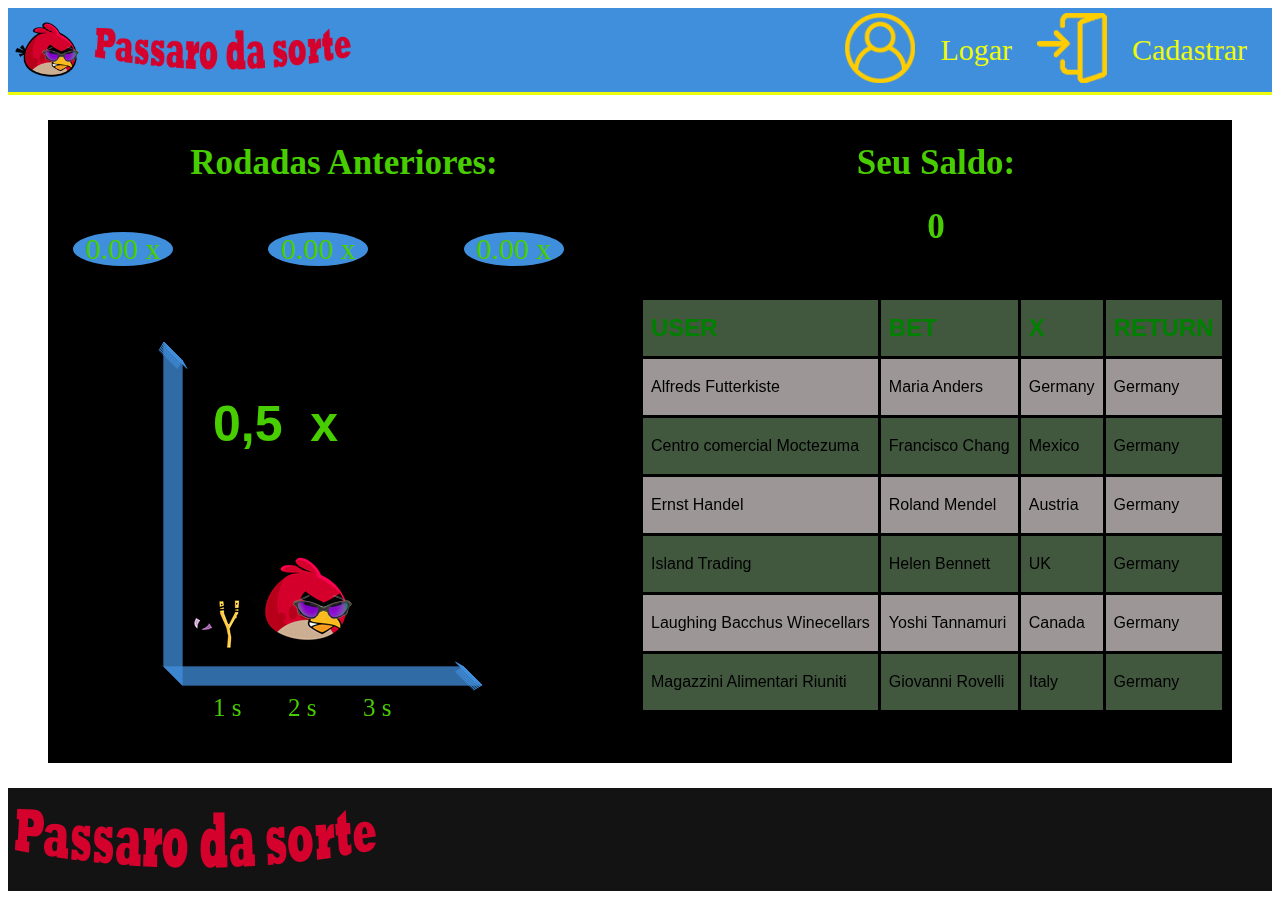
==== index.html @ 8b9e9505 "Conteudo - Jogo Layout feito" ====
<!DOCTYPE html>
<html lang="pt-br">

<head>
    <meta charset="UTF-8">
    <meta name="viewport" content="width=device-width, initial-scale=1.0">
    <script src="script.js"></script>
    <link rel="stylesheet" type="text/css" href="style.css" media="screen" />

    <title>Passarinho da sorte</title>
</head>

<body>


    <header>
        <img src="img/logo-passaro.png">
        <img src="img/letras-logo.png">
        <div class="flutuar">
            <img src="img/register.png">
            <a href="">Logar</a>
            <img src="img/login.png">
            <a href="#">Cadastrar</a>
        </div>

    </header>
    <section>
        <article>
            <h1>Rodadas Anteriores:</h1>
            <div class="anteriores">
                <p>0.00 x</p>
                <p>0.00 x</p>
                <p>0.00 x</p>
            </div>
        
            <img src="img/estilingue.png" style="display: none;">
      
            <canvas id="myCanvas"  width="500px" height="450px">
           
            </canvas>

        </article>
        <article>
            <h1>Seu Saldo:</h1>
            <h1>0</h1>
            <table>
                <tr class="tituloTabela">
                    <th s>USER</th>
                    <th>BET</th>
                    <th>X</th>
                    <th>RETURN</th>
                </tr>
                <tr>
                    <td>Alfreds Futterkiste</td>
                    <td>Maria Anders</td>
                    <td>Germany</td>
                    <td>Germany</td>
                </tr>
                <tr>
                    <td>Centro comercial Moctezuma</td>
                    <td>Francisco Chang</td>
                    <td>Mexico</td>
                    <td>Germany</td>
                </tr>
                <tr>
                    <td>Ernst Handel</td>
                    <td>Roland Mendel</td>
                    <td>Austria</td>
                    <td>Germany</td>
                </tr>
                <tr>
                    <td>Island Trading</td>
                    <td>Helen Bennett</td>
                    <td>UK</td>
                    <td>Germany</td>
                </tr>
                <tr>
                    <td>Laughing Bacchus Winecellars</td>
                    <td>Yoshi Tannamuri</td>
                    <td>Canada</td>
                    <td>Germany</td>
                </tr>
                <tr>
                    <td>Magazzini Alimentari Riuniti</td>
                    <td>Giovanni Rovelli</td>
                    <td>Italy</td>
                    <td>Germany</td>
                </tr>
            </table>
        </article>
    </section>
    <footer>
        <img src="img/letras-logo.png">
    </footer>
</body>
<script src="js/main.js"></script>
<script src="js/canvas.js"></script>

</html>
---- style.css ----
header {
  background-color: #408FDD;
  border-bottom: solid;
  border-bottom-color: #EDFA09;
  ;
}

header a {
  color: #EDFA09;
  text-decoration: none;
  margin: 0px 20px;
  font-size: 30px;
}

header img {
  margin: 5px 0px;
  height: 70px;
}

.flutuar {
  float: right;
  display: flex;
}

.flutuar a {
  margin: 25px 25px;
}

section {
  background-color: black;
  display: grid;
  grid-template-columns: 50% 50%;
  margin: 25px 40px;
}

section h1 {
  color: rgb(71, 205, 0);
  font-size: 35px;

  text-align: center;
}

article p {
  color: rgb(71, 205, 0);
  border-radius: 50%;
  text-align: center;
  background-color: #408FDD;
}

.anteriores {
  display: grid;
    grid-template-columns: 33% 33% 33%;
}

.anteriores p {
  margin: 25px;
  font-size: 30px;
  width: 100px;
}

canvas {
  margin: 0 15px;

}

table {
  font-family: arial, sans-serif;
  border-collapse: collapse;
  background-color: rgb(65, 87, 62);
  margin: 50px 0px;
}

td,
th {
  border: 3px solid black;
  text-align: left;
  padding: 8px;
  height: 40px;
}

tr:nth-child(even) {
  background-color: rgb(157, 150, 150);
  ;
}

.tituloTabela {
  color: green;
  font-size: x-large;
}

footer {
  background-color: rgb(19, 19, 19);
}
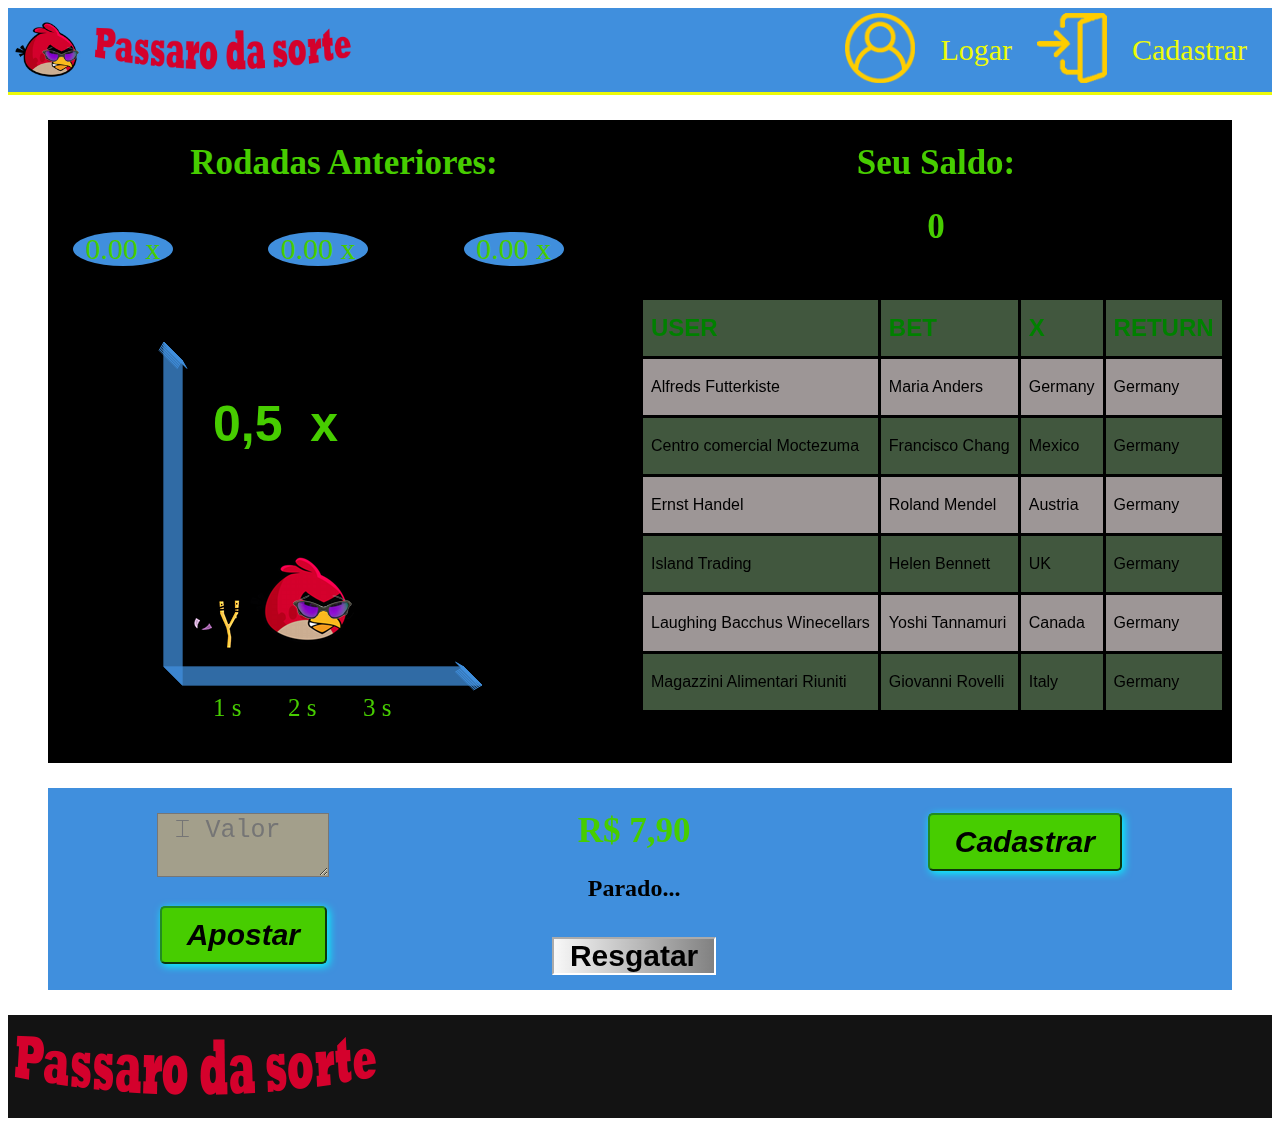
==== commit 901c18af: "Funcçoes - Layout site" ====
--- a/index.html
+++ b/index.html
@@ -32,11 +32,11 @@
                 <p>0.00 x</p>
                 <p>0.00 x</p>
             </div>
-        
+
             <img src="img/estilingue.png" style="display: none;">
-      
-            <canvas id="myCanvas"  width="500px" height="450px">
-           
+
+            <canvas id="myCanvas" width="500px" height="450px">
+
             </canvas>
 
         </article>
@@ -89,6 +89,22 @@
             </table>
         </article>
     </section>
+
+    <section class="aposta">
+        <div>
+            <textarea id="w3review" placeholder=" ⌶ Valor" rows="2" cols="10"></textarea>
+           <br>
+        <button type="button" class="btnVerde" id="apostar">Apostar</button>
+        </div>
+        <div>
+            <h1>R$ 7,90</h1>
+            <h2>Parado...</h2>
+            <button type="button" class="btnCinza" id="resgatar">Resgatar</button>
+        </div>
+        <div>
+            <button type="button" class="btnVerde" id="cadastrar">Cadastrar</button>
+        </div>
+    </section>
     <footer>
         <img src="img/letras-logo.png">
     </footer>
--- a/style.css
+++ b/style.css
@@ -49,7 +49,7 @@
 
 .anteriores {
   display: grid;
-    grid-template-columns: 33% 33% 33%;
+  grid-template-columns: 33% 33% 33%;
 }
 
 .anteriores p {
@@ -90,4 +90,54 @@
 
 footer {
   background-color: rgb(19, 19, 19);
+}
+
+.aposta {
+  background-color: #408FDD;
+  display: grid;
+  grid-template-columns: 33% 33% 33%;
+  margin: 25px 40px;
+  text-align: center;
+}
+
+textarea {
+    background-color: #A39F8B;
+    margin-top: 25px;
+    text-align: center;
+    font-size: 25px;
+    text-align: left;
+}
+
+.btnVerde {
+  font-size: 30px;
+  background-color: rgb(71, 205, 0);
+  padding: 10px 25px;
+  margin: 25px 0px;
+  font-weight: bold;
+  font-style: italic;
+  border-color: forestgreen;
+  border-radius:5px;
+  box-shadow: 2px 2px 8px rgba(0, 255, 255, 1);
+  cursor: pointer;
+}
+
+.btnVerde::before {
+  content: "";
+  position: absolute;
+  top: 1px;
+  right: 1px;
+  bottom: 1px;
+  left: 1px;
+
+}
+.btnCinza {
+  font-size: 30px;
+  border-style: inset;
+    padding: 0px 16px;
+    margin: 15px 0px;
+    font-weight: bold;
+    background: linear-gradient(to LEFT, #818181, #F8F8F8);
+    border-color: white;
+   
+    cursor: pointer;
 }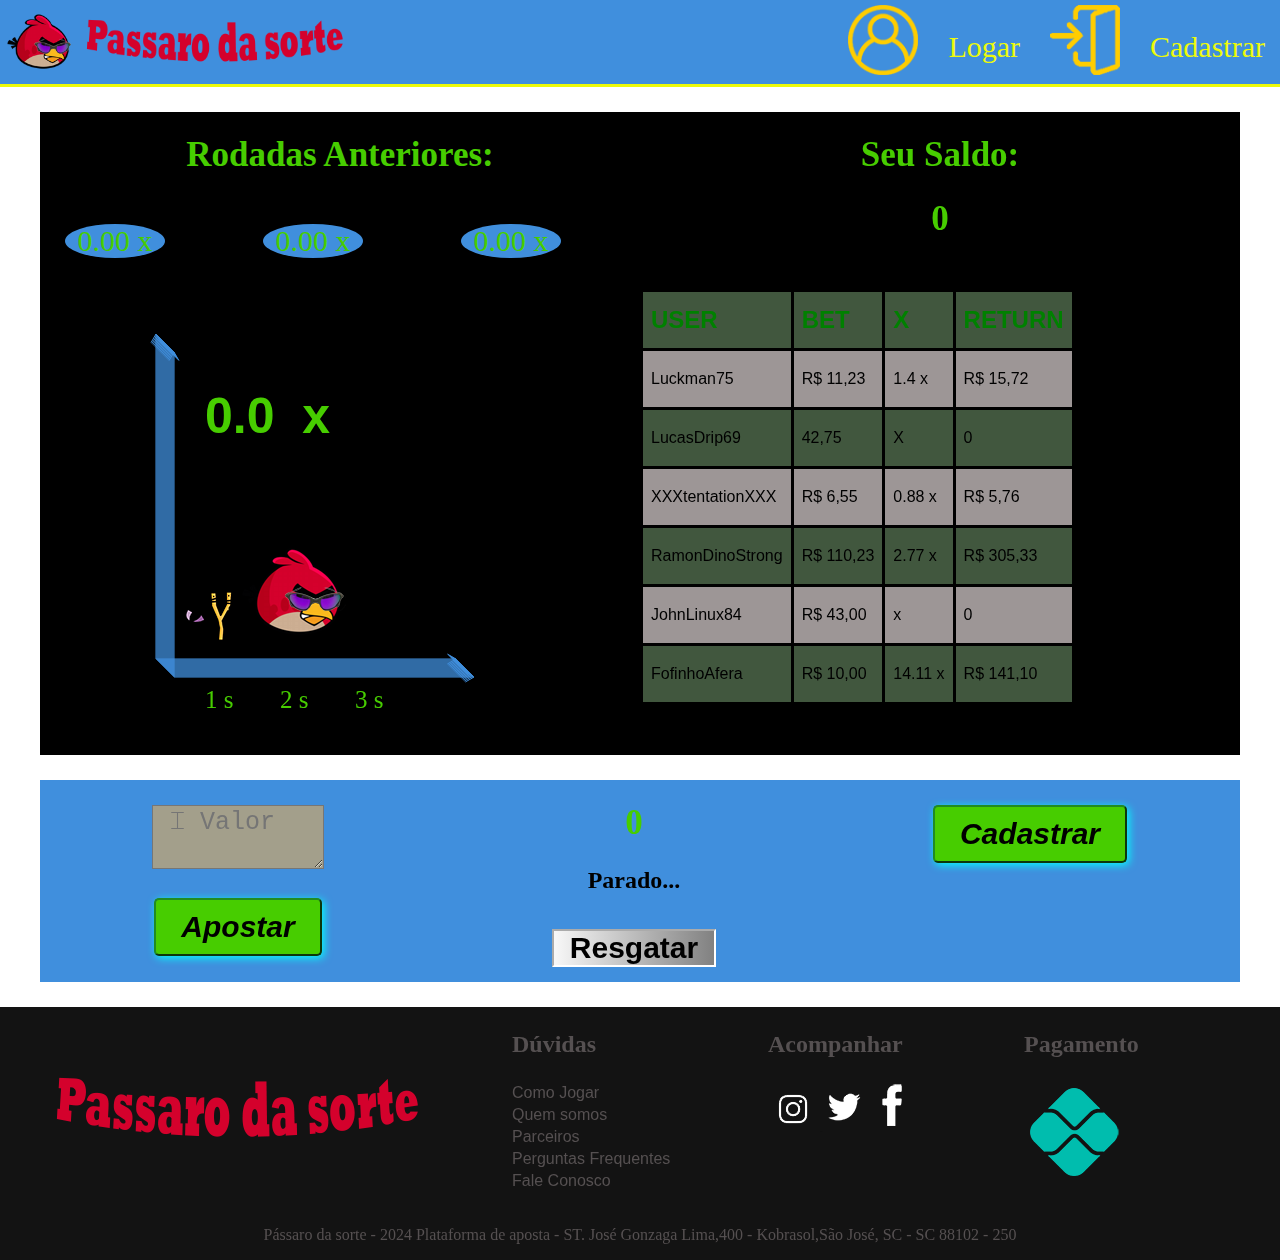
==== commit 50bada39: "Rodapé feito - LAYOUT OK,fazer js jogo" ====
--- a/index.html
+++ b/index.html
@@ -17,10 +17,14 @@
         <img src="img/logo-passaro.png">
         <img src="img/letras-logo.png">
         <div class="flutuar">
-            <img src="img/register.png">
-            <a href="">Logar</a>
-            <img src="img/login.png">
-            <a href="#">Cadastrar</a>
+            <a href="#"><img src="img/register.png"></a>
+            <a href="#logar">
+                <p>Logar</p>
+            </a>
+            <a href="#"> <img src="img/login.png"></a>
+            <a href="#cadastrar">
+                <p>Cadastrar</p>
+            </a>
         </div>
 
     </header>
@@ -51,40 +55,40 @@
                     <th>RETURN</th>
                 </tr>
                 <tr>
-                    <td>Alfreds Futterkiste</td>
-                    <td>Maria Anders</td>
-                    <td>Germany</td>
-                    <td>Germany</td>
+                    <td>Luckman75</td>
+                    <td>R$ 11,23</td>
+                    <td>1.4 x</td>
+                    <td>R$ 15,72</td>
                 </tr>
                 <tr>
-                    <td>Centro comercial Moctezuma</td>
-                    <td>Francisco Chang</td>
-                    <td>Mexico</td>
-                    <td>Germany</td>
+                    <td>LucasDrip69</td>
+                    <td>42,75</td>
+                    <td>X</td>
+                    <td>0</td>
                 </tr>
                 <tr>
-                    <td>Ernst Handel</td>
-                    <td>Roland Mendel</td>
-                    <td>Austria</td>
-                    <td>Germany</td>
+                    <td>XXXtentationXXX</td>
+                    <td>R$ 6,55</td>
+                    <td>0.88 x</td>
+                    <td>R$ 5,76</td>
                 </tr>
                 <tr>
-                    <td>Island Trading</td>
-                    <td>Helen Bennett</td>
-                    <td>UK</td>
-                    <td>Germany</td>
+                    <td>RamonDinoStrong</td>
+                    <td>R$ 110,23</td>
+                    <td>2.77 x</td>
+                    <td>R$ 305,33</td>
                 </tr>
                 <tr>
-                    <td>Laughing Bacchus Winecellars</td>
-                    <td>Yoshi Tannamuri</td>
-                    <td>Canada</td>
-                    <td>Germany</td>
+                    <td>JohnLinux84</td>
+                    <td>R$ 43,00</td>
+                    <td>x</td>
+                    <td>0</td>
                 </tr>
                 <tr>
-                    <td>Magazzini Alimentari Riuniti</td>
-                    <td>Giovanni Rovelli</td>
-                    <td>Italy</td>
-                    <td>Germany</td>
+                    <td>FofinhoAfera</td>
+                    <td>R$ 10,00</td>
+                    <td>14.11 x</td>
+                    <td>R$ 141,10</td>
                 </tr>
             </table>
         </article>
@@ -93,11 +97,11 @@
     <section class="aposta">
         <div>
             <textarea id="w3review" placeholder=" ⌶ Valor" rows="2" cols="10"></textarea>
-           <br>
-        <button type="button" class="btnVerde" id="apostar">Apostar</button>
+            <br>
+            <button type="button" class="btnVerde" id="apostar">Apostar</button>
         </div>
         <div>
-            <h1>R$ 7,90</h1>
+            <h1>0</h1>
             <h2>Parado...</h2>
             <button type="button" class="btnCinza" id="resgatar">Resgatar</button>
         </div>
@@ -106,10 +110,35 @@
         </div>
     </section>
     <footer>
-        <img src="img/letras-logo.png">
+        <div class="grupoRodape">
+            <div> <img src="img/letras-logo.png" style="    padding: 50px 50px;"></div>
+            <div>
+                <h3>Dúvidas</h3>
+                <a href="#">Como Jogar</a>
+                <a href="#">Quem somos</a>
+                <a href="#">Parceiros</a>
+                <a href="#">Perguntas Frequentes</a>
+                <a href="#">Fale Conosco</a>
+            </div>
+            <div>
+                <h3>Acompanhar</h3>
+                <div style="display: -webkit-box;">
+                    <a href="#"><img src="img/instagranIcon.png"></a>
+                    <a href="#"></a><img src="img/twitterIcon.png"></a>
+                    <a href="#"> <img src="img/facebookIcon.png"></a>
+                </div>
+            </div>
+            <div>
+                <h3>Pagamento</h3>
+                <img src="img/pix.png">
+            </div>
+        </div>
+        <p>Pássaro da sorte - 2024 Plataforma de aposta - ST. José Gonzaga Lima,400 - Kobrasol,São José, SC - SC 88102 -
+            250</p>
     </footer>
+    <script src="js/main.js"></script>
+    <script src="js/canvas.js"></script>
 </body>
-<script src="js/main.js"></script>
-<script src="js/canvas.js"></script>
+
 
 </html>--- a/style.css
+++ b/style.css
@@ -1,3 +1,6 @@
+body {
+  margin: 0;
+}
 header {
   background-color: #408FDD;
   border-bottom: solid;
@@ -8,7 +11,7 @@
 header a {
   color: #EDFA09;
   text-decoration: none;
-  margin: 0px 20px;
+  
   font-size: 30px;
 }
 
@@ -23,7 +26,7 @@
 }
 
 .flutuar a {
-  margin: 25px 25px;
+  margin: 0px 15px;
 }
 
 section {
@@ -88,10 +91,6 @@
   font-size: x-large;
 }
 
-footer {
-  background-color: rgb(19, 19, 19);
-}
-
 .aposta {
   background-color: #408FDD;
   display: grid;
@@ -121,15 +120,6 @@
   cursor: pointer;
 }
 
-.btnVerde::before {
-  content: "";
-  position: absolute;
-  top: 1px;
-  right: 1px;
-  bottom: 1px;
-  left: 1px;
-
-}
 .btnCinza {
   font-size: 30px;
   border-style: inset;
@@ -140,4 +130,29 @@
     border-color: white;
    
     cursor: pointer;
+}
+
+footer {
+  background-color: rgb(19, 19, 19);
+  display: grid;
+}
+h3 {
+  color: #555051;
+  font-size: x-large;
+  font-weight: bolder;
+}
+footer a {
+  text-decoration: none;
+  display: block;
+  color: #555051;
+  padding: 2px 0px;
+  font-family: arial;
+}
+footer p {
+  text-align: center;
+  color: #555051;
+}
+.grupoRodape{
+  display: grid;
+  grid-template-columns: 40% 20% 20% 20%;
 }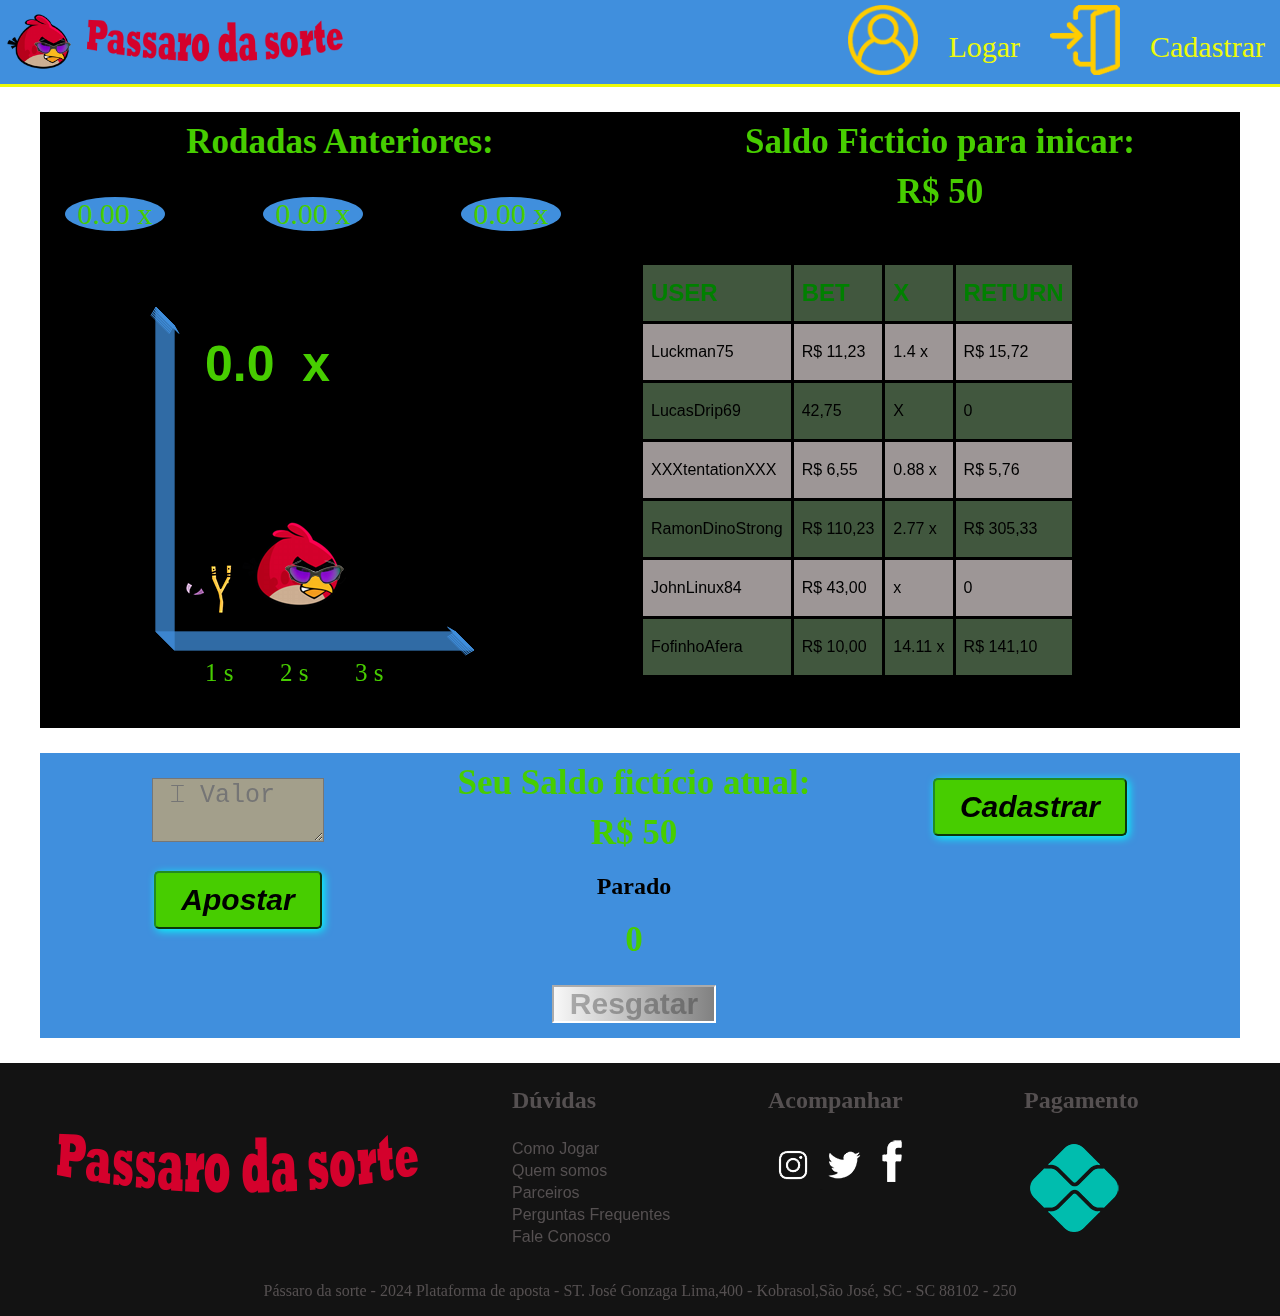
==== commit 1074d142: "animacao passaro, ajustar aposta,multiplicador...falta crashar" ====
--- a/index.html
+++ b/index.html
@@ -4,7 +4,6 @@
 <head>
     <meta charset="UTF-8">
     <meta name="viewport" content="width=device-width, initial-scale=1.0">
-    <script src="script.js"></script>
     <link rel="stylesheet" type="text/css" href="style.css" media="screen" />
 
     <title>Passarinho da sorte</title>
@@ -38,15 +37,27 @@
             </div>
 
             <img src="img/estilingue.png" style="display: none;">
-
+            <img src="img/frames/frame1.png" style="display: none;">
+            <img src="img/frames/frame2.png" style="display: none;">
+            <img src="img/frames/frame3.png" style="display: none;">
+            <img src="img/frames/frame4.png" style="display: none;">
+            <img src="img/frames/frame5.png" style="display: none;">
+            <img src="img/frames/frame6.png" style="display: none;">
+            <img src="img/frames/frame7.png" style="display: none;">
+            <img src="img/frames/frame8.png" style="display: none;">
+            <img src="img/frames/frame9.png" style="display: none;">
+            <img src="img/frames/frame10.png" style="display: none;">
+            <img src="img/frames/frame11.png" style="display: none;">
+            <img src="img/frames/frame12.png" style="display: none;">
+            
             <canvas id="myCanvas" width="500px" height="450px">
 
             </canvas>
 
         </article>
         <article>
-            <h1>Seu Saldo:</h1>
-            <h1>0</h1>
+            <h1>Saldo Ficticio para inicar:</h1>
+            <h1 >R$ 50</h1>
             <table>
                 <tr class="tituloTabela">
                     <th s>USER</th>
@@ -96,13 +107,16 @@
 
     <section class="aposta">
         <div>
-            <textarea id="w3review" placeholder=" ⌶ Valor" rows="2" cols="10"></textarea>
+            <textarea placeholder=" ⌶ Valor" rows="2" cols="10" id="inValor" required></textarea>
             <br>
             <button type="button" class="btnVerde" id="apostar">Apostar</button>
         </div>
         <div>
-            <h1>0</h1>
-            <h2>Parado...</h2>
+            <h1>Seu Saldo fictício atual:</h1>
+            <h1 id="inSaldo">R$ 50</h1>
+            <h2 id="statusDinheiro">Parado</h2>
+            <h1 id="valorGanhado">0</h1>
+
             <button type="button" class="btnCinza" id="resgatar">Resgatar</button>
         </div>
         <div>
@@ -124,7 +138,7 @@
                 <h3>Acompanhar</h3>
                 <div style="display: -webkit-box;">
                     <a href="#"><img src="img/instagranIcon.png"></a>
-                    <a href="#"></a><img src="img/twitterIcon.png"></a>
+                    <a href="#"><img src="img/twitterIcon.png"></a>
                     <a href="#"> <img src="img/facebookIcon.png"></a>
                 </div>
             </div>
--- a/style.css
+++ b/style.css
@@ -39,7 +39,7 @@
 section h1 {
   color: rgb(71, 205, 0);
   font-size: 35px;
-
+  margin: 10px;
   text-align: center;
 }
 
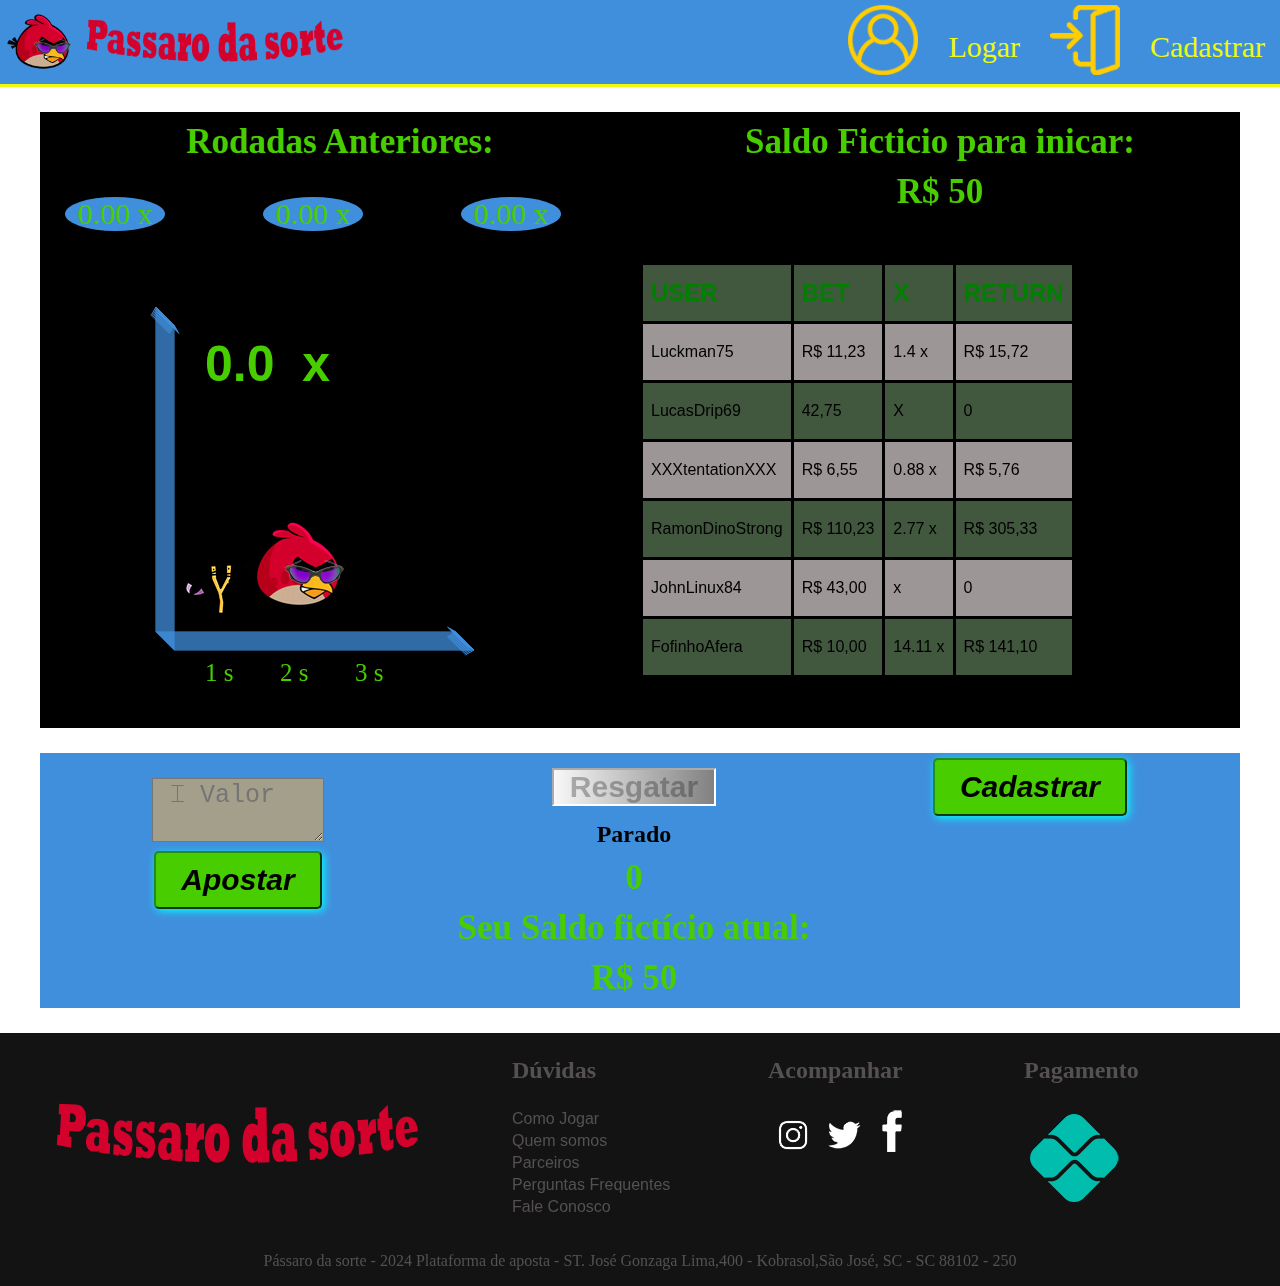
==== commit 4d99394e: "Falta ajeitar tela para ver multiplicador,resgate e dinheiro" ====
--- a/index.html
+++ b/index.html
@@ -31,9 +31,9 @@
         <article>
             <h1>Rodadas Anteriores:</h1>
             <div class="anteriores">
-                <p>0.00 x</p>
-                <p>0.00 x</p>
-                <p>0.00 x</p>
+                <p id="mult1">0.00 x</p>
+                <p id="mult2">0.00 x</p>
+                <p id="mult3">0.00 x</p>
             </div>
 
             <img src="img/estilingue.png" style="display: none;">
@@ -49,7 +49,8 @@
             <img src="img/frames/frame10.png" style="display: none;">
             <img src="img/frames/frame11.png" style="display: none;">
             <img src="img/frames/frame12.png" style="display: none;">
-            
+            <img src="img/explosion.png" style="display: none;">
+
             <canvas id="myCanvas" width="500px" height="450px">
 
             </canvas>
@@ -58,8 +59,8 @@
         <article>
             <h1>Saldo Ficticio para inicar:</h1>
             <h1 >R$ 50</h1>
-            <table>
-                <tr class="tituloTabela">
+            <table > 
+                <tr class="tituloTabela" id="tabela">
                     <th s>USER</th>
                     <th>BET</th>
                     <th>X</th>
@@ -107,17 +108,19 @@
 
     <section class="aposta">
         <div>
-            <textarea placeholder=" ⌶ Valor" rows="2" cols="10" id="inValor" required></textarea>
+            <textarea placeholder=" ⌶ Valor" rows="2" cols="10" id="inValor" required type="number"></textarea>
             <br>
-            <button type="button" class="btnVerde" id="apostar">Apostar</button>
+            <button type="button" class="btnVerde" id="apostar" >Apostar</button>
         </div>
         <div>
+            
+            <button type="button" class="btnCinza" id="resgatar">Resgatar</button>
+            <h2 id="statusDinheiro">Parado</h2>
+            <h1 id="valorGanhado">0</h1>
             <h1>Seu Saldo fictício atual:</h1>
             <h1 id="inSaldo">R$ 50</h1>
-            <h2 id="statusDinheiro">Parado</h2>
-            <h1 id="valorGanhado">0</h1>
+           
 
-            <button type="button" class="btnCinza" id="resgatar">Resgatar</button>
         </div>
         <div>
             <button type="button" class="btnVerde" id="cadastrar">Cadastrar</button>
--- a/style.css
+++ b/style.css
@@ -5,9 +5,10 @@
   background-color: #408FDD;
   border-bottom: solid;
   border-bottom-color: #EDFA09;
-  ;
 }
-
+h2 {
+  margin: 0 0;
+}
 header a {
   color: #EDFA09;
   text-decoration: none;
@@ -95,7 +96,7 @@
   background-color: #408FDD;
   display: grid;
   grid-template-columns: 33% 33% 33%;
-  margin: 25px 40px;
+  
   text-align: center;
 }
 
@@ -111,7 +112,7 @@
   font-size: 30px;
   background-color: rgb(71, 205, 0);
   padding: 10px 25px;
-  margin: 25px 0px;
+  margin: 5px 0px;
   font-weight: bold;
   font-style: italic;
   border-color: forestgreen;
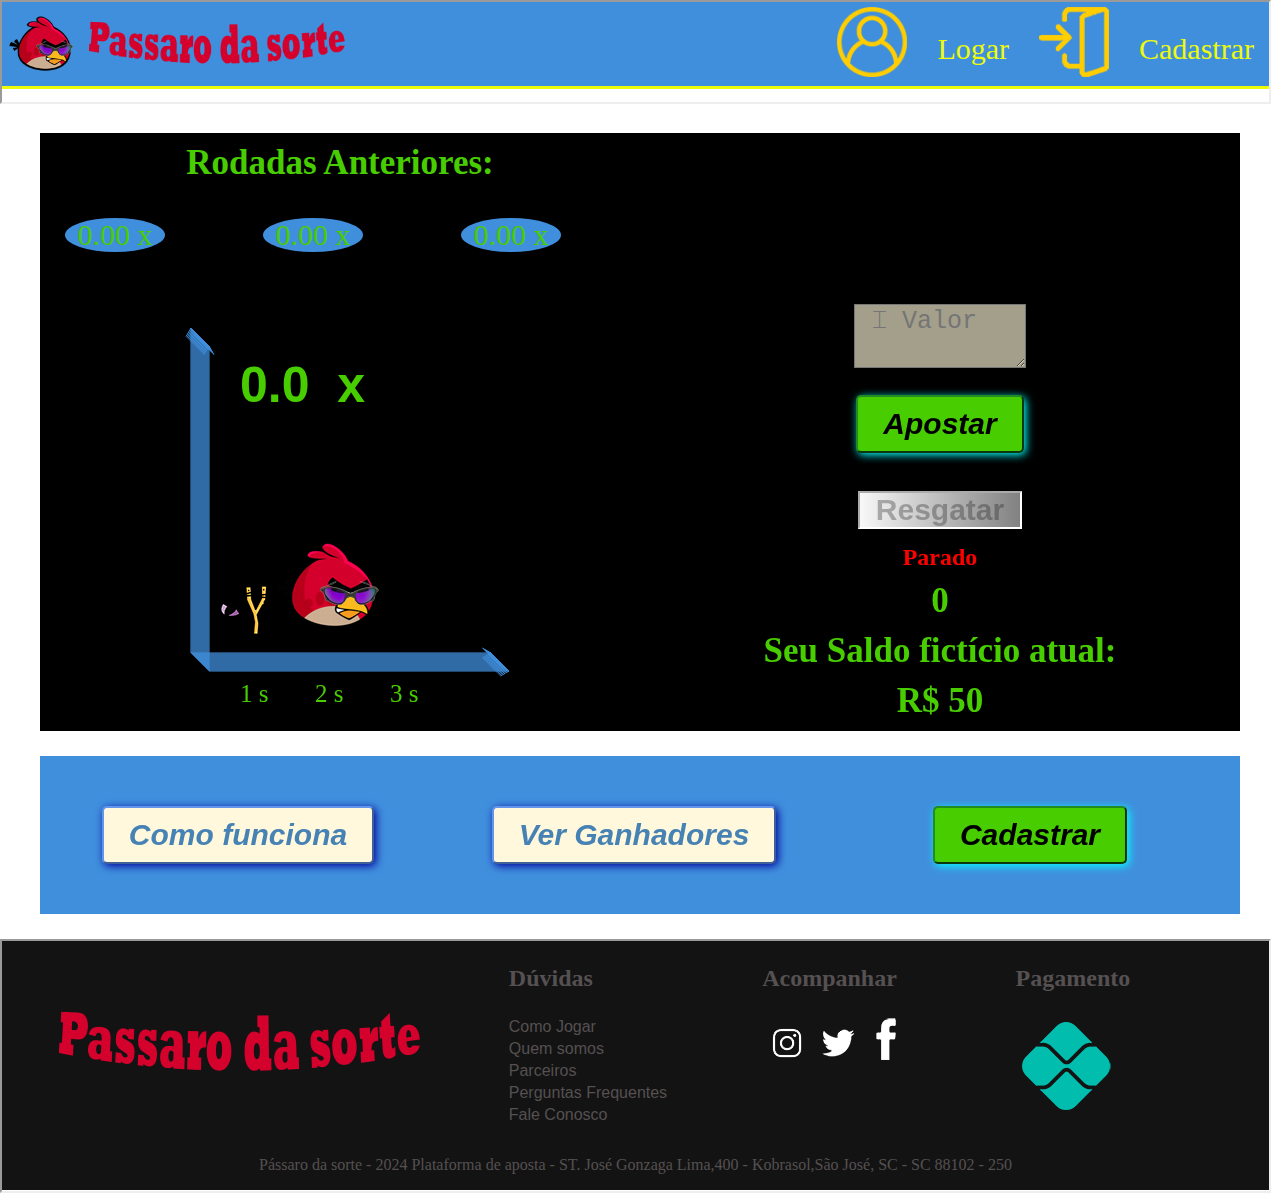
==== commit 8946f713: "Arrumando imagem pássaro inicial" ====
--- a/index.html
+++ b/index.html
@@ -5,28 +5,12 @@
     <meta charset="UTF-8">
     <meta name="viewport" content="width=device-width, initial-scale=1.0">
     <link rel="stylesheet" type="text/css" href="style.css" media="screen" />
-
     <title>Passarinho da sorte</title>
 </head>
-
 <body>
 
-
-    <header>
-        <img src="img/logo-passaro.png">
-        <img src="img/letras-logo.png">
-        <div class="flutuar">
-            <a href="#"><img src="img/register.png"></a>
-            <a href="#logar">
-                <p>Logar</p>
-            </a>
-            <a href="#"> <img src="img/login.png"></a>
-            <a href="#cadastrar">
-                <p>Cadastrar</p>
-            </a>
-        </div>
-
-    </header>
+    <iframe src="header.html" style="height: 100px;
+        width: 99%;"></iframe>
     <section>
         <article>
             <h1>Rodadas Anteriores:</h1>
@@ -37,6 +21,7 @@
             </div>
 
             <img src="img/estilingue.png" style="display: none;">
+            <img src="img/frames/frame0.png" style="display: none;">
             <img src="img/frames/frame1.png" style="display: none;">
             <img src="img/frames/frame2.png" style="display: none;">
             <img src="img/frames/frame3.png" style="display: none;">
@@ -50,16 +35,35 @@
             <img src="img/frames/frame11.png" style="display: none;">
             <img src="img/frames/frame12.png" style="display: none;">
             <img src="img/explosion.png" style="display: none;">
+       
 
             <canvas id="myCanvas" width="500px" height="450px">
 
             </canvas>
+           
+        </article>
+        <article style="margin-block-start: auto;">
+            <textarea placeholder=" ⌶ Valor" rows="2" cols="10" id="inValor" required type="number"></textarea>
+            <br> <br>
+            <button type="button" class="btnVerde" id="apostar" >Apostar</button>
+            <br> <br>
+            <button type="button" class="btnCinza" id="resgatar">Resgatar</button>
+            <h2 id="statusDinheiro">Parado</h2>
+            <h1 id="valorGanhado">0</h1>
+            <h1>Seu Saldo fictício atual:</h1>
+            <h1 id="inSaldo">R$ 50</h1>
+           
+        </article>
+    </section>
 
-        </article>
-        <article>
-            <h1>Saldo Ficticio para inicar:</h1>
-            <h1 >R$ 50</h1>
-            <table > 
+    <section class="aposta">
+        <div>
+            <button type="button" class="btnMeio" id="comoFunciona">Como funciona</button>
+        </div>
+        <div>
+            <button type="button" class="btnMeio" id="comoFunciona">Ver Ganhadores</button>
+            <h1 style="display: none;">Ultimos ganhadores:</h1>
+            <table style="display: none;"> 
                 <tr class="tituloTabela" id="tabela">
                     <th s>USER</th>
                     <th>BET</th>
@@ -103,56 +107,17 @@
                     <td>R$ 141,10</td>
                 </tr>
             </table>
-        </article>
-    </section>
-
-    <section class="aposta">
-        <div>
-            <textarea placeholder=" ⌶ Valor" rows="2" cols="10" id="inValor" required type="number"></textarea>
-            <br>
-            <button type="button" class="btnVerde" id="apostar" >Apostar</button>
-        </div>
-        <div>
-            
-            <button type="button" class="btnCinza" id="resgatar">Resgatar</button>
-            <h2 id="statusDinheiro">Parado</h2>
-            <h1 id="valorGanhado">0</h1>
-            <h1>Seu Saldo fictício atual:</h1>
-            <h1 id="inSaldo">R$ 50</h1>
-           
 
         </div>
         <div>
             <button type="button" class="btnVerde" id="cadastrar">Cadastrar</button>
         </div>
     </section>
-    <footer>
-        <div class="grupoRodape">
-            <div> <img src="img/letras-logo.png" style="    padding: 50px 50px;"></div>
-            <div>
-                <h3>Dúvidas</h3>
-                <a href="#">Como Jogar</a>
-                <a href="#">Quem somos</a>
-                <a href="#">Parceiros</a>
-                <a href="#">Perguntas Frequentes</a>
-                <a href="#">Fale Conosco</a>
-            </div>
-            <div>
-                <h3>Acompanhar</h3>
-                <div style="display: -webkit-box;">
-                    <a href="#"><img src="img/instagranIcon.png"></a>
-                    <a href="#"><img src="img/twitterIcon.png"></a>
-                    <a href="#"> <img src="img/facebookIcon.png"></a>
-                </div>
-            </div>
-            <div>
-                <h3>Pagamento</h3>
-                <img src="img/pix.png">
-            </div>
-        </div>
-        <p>Pássaro da sorte - 2024 Plataforma de aposta - ST. José Gonzaga Lima,400 - Kobrasol,São José, SC - SC 88102 -
-            250</p>
-    </footer>
+
+        <iframe src="footer.html" style="height: 250px;
+        width: 99%;">
+        </iframe>
+   
     <script src="js/main.js"></script>
     <script src="js/canvas.js"></script>
 </body>
--- a/style.css
+++ b/style.css
@@ -8,6 +8,7 @@
 }
 h2 {
   margin: 0 0;
+  color:red;
 }
 header a {
   color: #EDFA09;
@@ -35,6 +36,7 @@
   display: grid;
   grid-template-columns: 50% 50%;
   margin: 25px 40px;
+  text-align: center;
 }
 
 section h1 {
@@ -119,8 +121,24 @@
   border-radius:5px;
   box-shadow: 2px 2px 8px rgba(0, 255, 255, 1);
   cursor: pointer;
+  
 }
-
+.btnMeio{
+  font-size: 30px;
+    background-color: cornsilk;
+    padding: 10px 25px;
+    margin: 5px 0px;
+    font-weight: bold;
+    font-style: italic;
+    color: steelblue;
+    border-color: cornflowerblue;
+    border-radius: 5px;
+    box-shadow: 2px 2px 8px rgba(0, 0, 155, 1);
+    cursor: pointer;
+}
+.aposta .btnVerde,.aposta .btnMeio {
+  margin: 50px 0px;
+}
 .btnCinza {
   font-size: 30px;
   border-style: inset;
@@ -129,7 +147,6 @@
     font-weight: bold;
     background: linear-gradient(to LEFT, #818181, #F8F8F8);
     border-color: white;
-   
     cursor: pointer;
 }
 
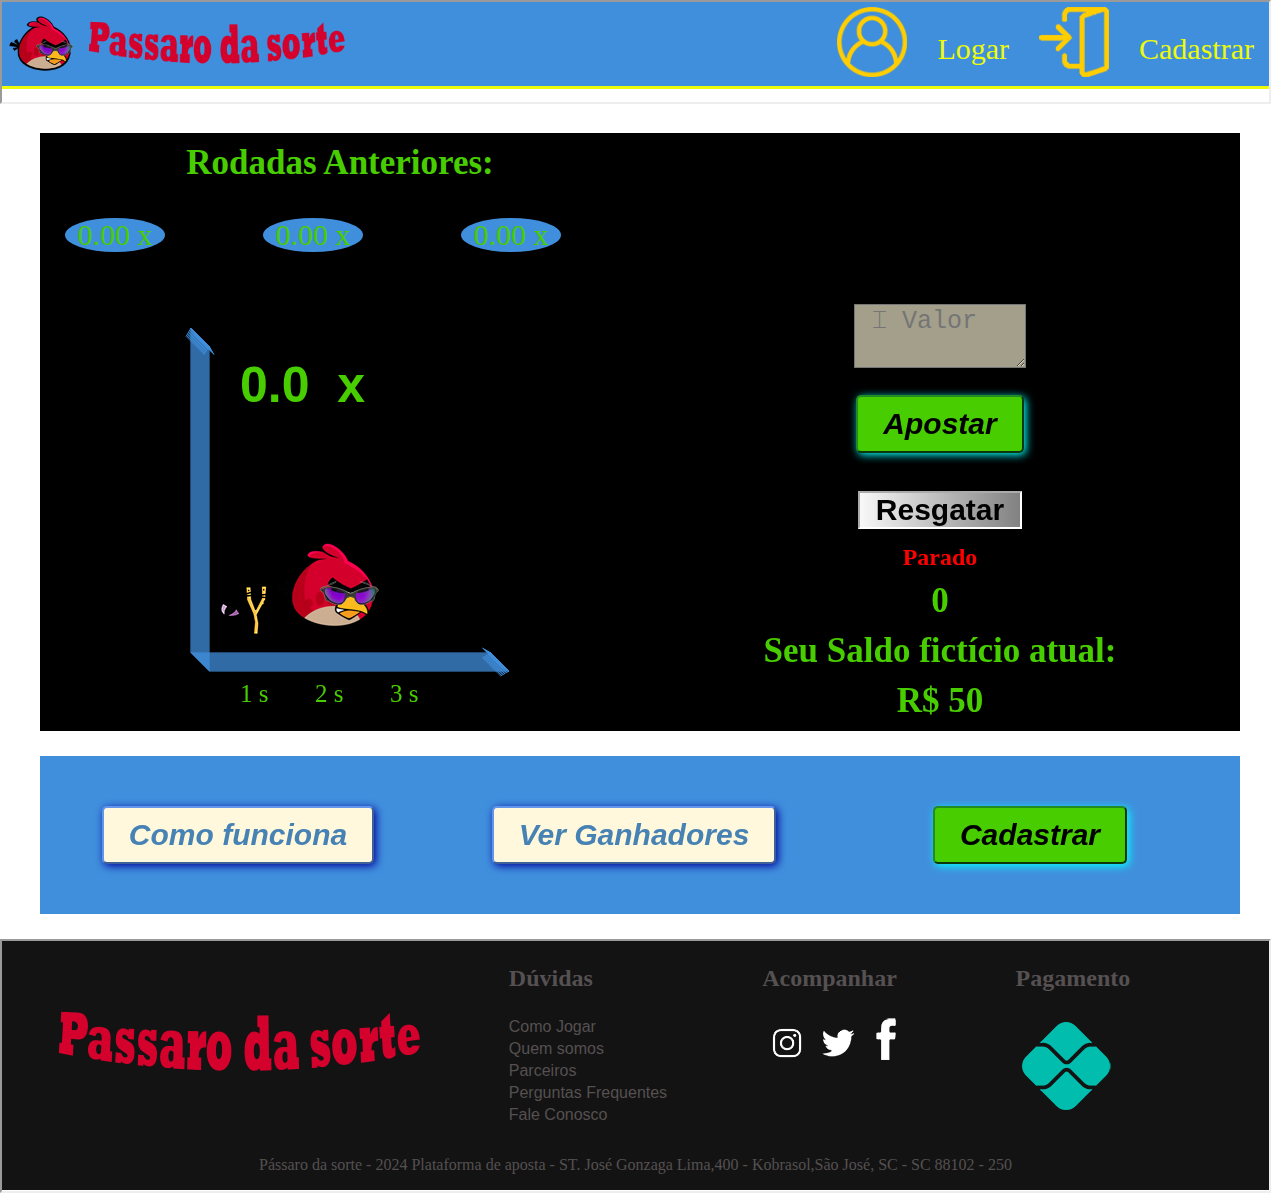
==== commit 2bdd95e5: "Paginas redirecionamento e criando a página duvidas" ====
--- a/index.html
+++ b/index.html
@@ -6,7 +6,9 @@
     <meta name="viewport" content="width=device-width, initial-scale=1.0">
     <link rel="stylesheet" type="text/css" href="style.css" media="screen" />
     <title>Passarinho da sorte</title>
+    <link rel="icon" type="image/x-icon" href="img/logoPassaro.ico">
 </head>
+
 <body>
 
     <iframe src="header.html" style="height: 100px;
@@ -35,24 +37,24 @@
             <img src="img/frames/frame11.png" style="display: none;">
             <img src="img/frames/frame12.png" style="display: none;">
             <img src="img/explosion.png" style="display: none;">
-       
+
 
             <canvas id="myCanvas" width="500px" height="450px">
 
             </canvas>
-           
+
         </article>
         <article style="margin-block-start: auto;">
             <textarea placeholder=" ⌶ Valor" rows="2" cols="10" id="inValor" required type="number"></textarea>
             <br> <br>
-            <button type="button" class="btnVerde" id="apostar" >Apostar</button>
+            <button type="button" class="btnVerde" id="apostar">Apostar</button>
             <br> <br>
             <button type="button" class="btnCinza" id="resgatar">Resgatar</button>
             <h2 id="statusDinheiro">Parado</h2>
             <h1 id="valorGanhado">0</h1>
             <h1>Seu Saldo fictício atual:</h1>
             <h1 id="inSaldo">R$ 50</h1>
-           
+
         </article>
     </section>
 
@@ -63,7 +65,7 @@
         <div>
             <button type="button" class="btnMeio" id="comoFunciona">Ver Ganhadores</button>
             <h1 style="display: none;">Ultimos ganhadores:</h1>
-            <table style="display: none;"> 
+            <table style="display: none;">
                 <tr class="tituloTabela" id="tabela">
                     <th s>USER</th>
                     <th>BET</th>
@@ -110,14 +112,14 @@
 
         </div>
         <div>
-            <button type="button" class="btnVerde" id="cadastrar">Cadastrar</button>
+            <a href="registro.html"><button type="button" class="btnVerde" id="cadastrar">Cadastrar</button></a>
         </div>
     </section>
 
-        <iframe src="footer.html" style="height: 250px;
+    <iframe src="footer.html" style="height: 250px;
         width: 99%;">
-        </iframe>
-   
+    </iframe>
+
     <script src="js/main.js"></script>
     <script src="js/canvas.js"></script>
 </body>
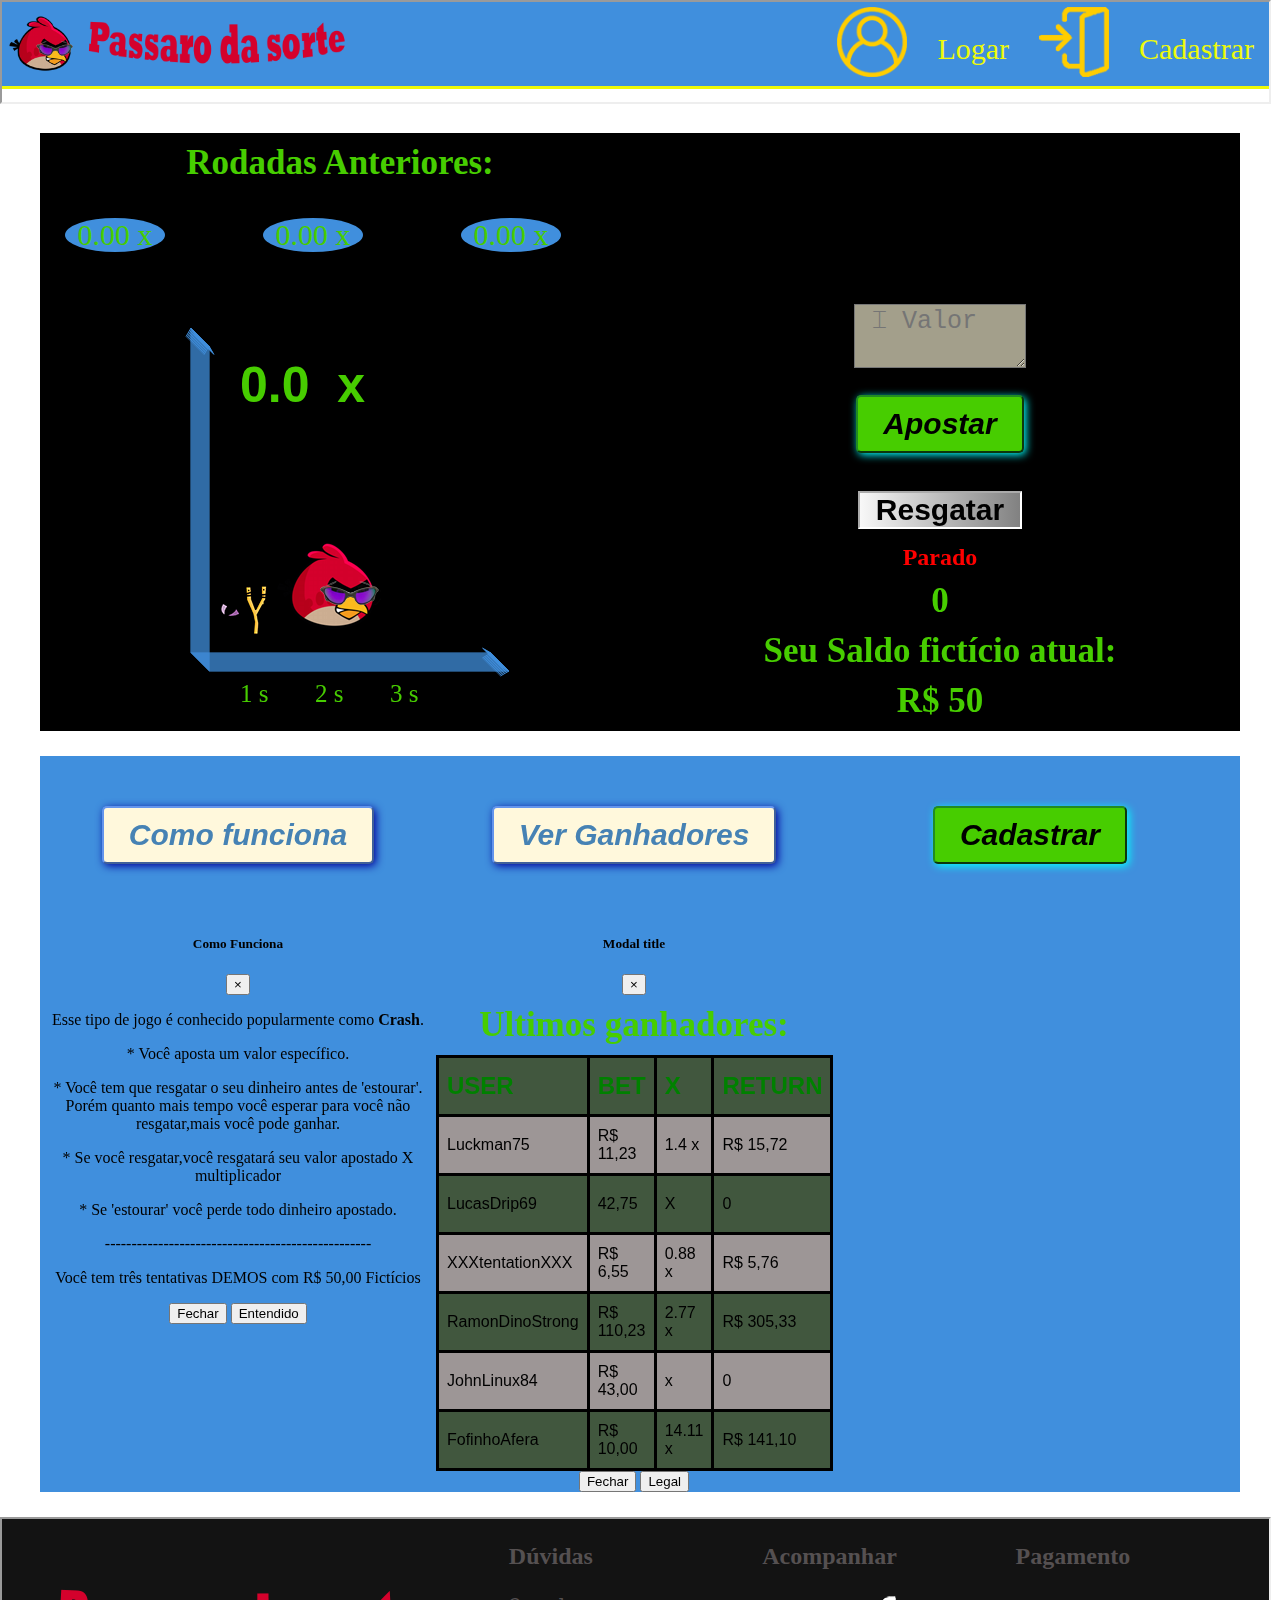
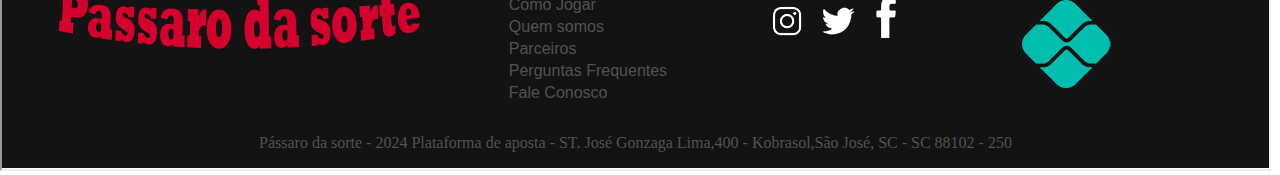
==== commit 4a3603ca: "Pagina de login e logar feito,validacao login feito,agora estou redirecionando para pagina já logado" ====
--- a/index.html
+++ b/index.html
@@ -4,9 +4,22 @@
 <head>
     <meta charset="UTF-8">
     <meta name="viewport" content="width=device-width, initial-scale=1.0">
-    <link rel="stylesheet" type="text/css" href="style.css" media="screen" />
+
     <title>Passarinho da sorte</title>
     <link rel="icon" type="image/x-icon" href="img/logoPassaro.ico">
+
+    <link rel="stylesheet" href="https://stackpath.bootstrapcdn.com/bootstrap/4.1.3/css/bootstrap.min.css"
+        integrity="sha384-MCw98/SFnGE8fJT3GXwEOngsV7Zt27NXFoaoApmYm81iuXoPkFOJwJ8ERdknLPMO" crossorigin="anonymous">
+    <link rel="stylesheet" type="text/css" href="style.css" media="screen" />
+    <script src="https://code.jquery.com/jquery-3.2.1.slim.min.js"
+        integrity="sha384-KJ3o2DKtIkvYIK3UENzmM7KCkRr/rE9/Qpg6aAZGJwFDMVNA/GpGFF93hXpG5KkN"
+        crossorigin="anonymous"></script>
+    <script src="https://cdn.jsdelivr.net/npm/popper.js@1.12.9/dist/umd/popper.min.js"
+        integrity="sha384-ApNbgh9B+Y1QKtv3Rn7W3mgPxhU9K/ScQsAP7hUibX39j7fakFPskvXusvfa0b4Q"
+        crossorigin="anonymous"></script>
+    <script src="https://cdn.jsdelivr.net/npm/bootstrap@4.0.0/dist/js/bootstrap.min.js"
+        integrity="sha384-JZR6Spejh4U02d8jOt6vLEHfe/JQGiRRSQQxSfFWpi1MquVdAyjUar5+76PVCmYl"
+        crossorigin="anonymous"></script>
 </head>
 
 <body>
@@ -60,55 +73,111 @@
 
     <section class="aposta">
         <div>
-            <button type="button" class="btnMeio" id="comoFunciona">Como funciona</button>
+
+            <button type="button" class="btnMeio" id="comoFunciona" data-toggle="modal" data-target="#comoJogar">Como
+                funciona</button>
+
+            <div class="modal fade" id="comoJogar" tabindex="-1" role="dialog" aria-labelledby="comoJogarLabel"
+                aria-hidden="true">
+                <div class="modal-dialog" role="document">
+                    <div class="modal-content">
+                        <div class="modal-header">
+                            <h5 class="modal-title" id="comoJogarLabel">Como Funciona</h5>
+                            <button type="button" class="close" data-dismiss="modal" aria-label="Close">
+                                <span aria-hidden="true">&times;</span>
+                            </button>
+                        </div>
+                        <div class="modal-body">
+                            <p>Esse tipo de jogo é conhecido popularmente como <b>Crash</b>.</p>
+                            <p>* Você aposta um valor específico.</p>
+                            <p>* Você tem que resgatar o seu dinheiro antes de 'estourar'.
+                                Porém quanto mais tempo você esperar para você não resgatar,mais você pode ganhar.
+                            </p>
+
+                            <p>* Se você resgatar,você resgatará seu valor apostado X multiplicador</p>
+                            <p>* Se 'estourar' você perde todo dinheiro apostado.</p>
+                            <p>--------------------------------------------------</p>
+                            <p>Você tem três tentativas DEMOS com R$ 50,00 Fictícios</p>
+                        </div>
+                        <div class="modal-footer">
+                            <button type="button" class="btn btn-secondary" data-dismiss="modal">Fechar</button>
+                            <button type="button" class="btn btn-primary" data-dismiss="modal">Entendido</button>
+                        </div>
+                    </div>
+                </div>
+            </div>
         </div>
         <div>
-            <button type="button" class="btnMeio" id="comoFunciona">Ver Ganhadores</button>
-            <h1 style="display: none;">Ultimos ganhadores:</h1>
-            <table style="display: none;">
-                <tr class="tituloTabela" id="tabela">
-                    <th s>USER</th>
-                    <th>BET</th>
-                    <th>X</th>
-                    <th>RETURN</th>
-                </tr>
-                <tr>
-                    <td>Luckman75</td>
-                    <td>R$ 11,23</td>
-                    <td>1.4 x</td>
-                    <td>R$ 15,72</td>
-                </tr>
-                <tr>
-                    <td>LucasDrip69</td>
-                    <td>42,75</td>
-                    <td>X</td>
-                    <td>0</td>
-                </tr>
-                <tr>
-                    <td>XXXtentationXXX</td>
-                    <td>R$ 6,55</td>
-                    <td>0.88 x</td>
-                    <td>R$ 5,76</td>
-                </tr>
-                <tr>
-                    <td>RamonDinoStrong</td>
-                    <td>R$ 110,23</td>
-                    <td>2.77 x</td>
-                    <td>R$ 305,33</td>
-                </tr>
-                <tr>
-                    <td>JohnLinux84</td>
-                    <td>R$ 43,00</td>
-                    <td>x</td>
-                    <td>0</td>
-                </tr>
-                <tr>
-                    <td>FofinhoAfera</td>
-                    <td>R$ 10,00</td>
-                    <td>14.11 x</td>
-                    <td>R$ 141,10</td>
-                </tr>
-            </table>
+            <button type="button" class="btnMeio" id="comoFunciona" data-toggle="modal" data-target="#modalGanhadores">Ver Ganhadores</button>
+           
+
+            <!-- Modal -->
+            <div class="modal fade" id="modalGanhadores" tabindex="-1" role="dialog" aria-labelledby="modalGanhadoreslLabel"
+                aria-hidden="true">
+                <div class="modal-dialog" role="document">
+                    <div class="modal-content">
+                        <div class="modal-header">
+                            <h5 class="modal-title" id="modalGanhadoresLabel">Modal title</h5>
+                            <button type="button" class="close" data-dismiss="modal" aria-label="Close">
+                                <span aria-hidden="true">&times;</span>
+                            </button>
+                        </div>
+                        <div class="modal-body">
+                            <h1 >Ultimos ganhadores:</h1>
+                            <table >
+                                <tr class="tituloTabela" >
+                                    <th s>USER</th>
+                                    <th>BET</th>
+                                    <th>X</th>
+                                    <th>RETURN</th>
+                                </tr>
+                                <tr>
+                                    <td>Luckman75</td>
+                                    <td>R$ 11,23</td>
+                                    <td>1.4 x</td>
+                                    <td>R$ 15,72</td>
+                                </tr>
+                                <tr>
+                                    <td>LucasDrip69</td>
+                                    <td>42,75</td>
+                                    <td>X</td>
+                                    <td>0</td>
+                                </tr>
+                                <tr>
+                                    <td>XXXtentationXXX</td>
+                                    <td>R$ 6,55</td>
+                                    <td>0.88 x</td>
+                                    <td>R$ 5,76</td>
+                                </tr>
+                                <tr>
+                                    <td>RamonDinoStrong</td>
+                                    <td>R$ 110,23</td>
+                                    <td>2.77 x</td>
+                                    <td>R$ 305,33</td>
+                                </tr>
+                                <tr>
+                                    <td>JohnLinux84</td>
+                                    <td>R$ 43,00</td>
+                                    <td>x</td>
+                                    <td>0</td>
+                                </tr>
+                                <tr>
+                                    <td>FofinhoAfera</td>
+                                    <td>R$ 10,00</td>
+                                    <td>14.11 x</td>
+                                    <td>R$ 141,10</td>
+                                </tr>
+                            </table>
+                        </div>
+                        <div class="modal-footer">
+                            <button type="button" class="btn btn-secondary" data-dismiss="modal">Fechar</button>
+                            <button type="button" class="btn btn-primary" data-dismiss="modal">Legal</button>
+                        </div>
+                    </div>
+                </div>
+            </div>
+
+          
 
         </div>
         <div>
--- a/style.css
+++ b/style.css
@@ -73,7 +73,6 @@
   font-family: arial, sans-serif;
   border-collapse: collapse;
   background-color: rgb(65, 87, 62);
-  margin: 50px 0px;
 }
 
 td,
